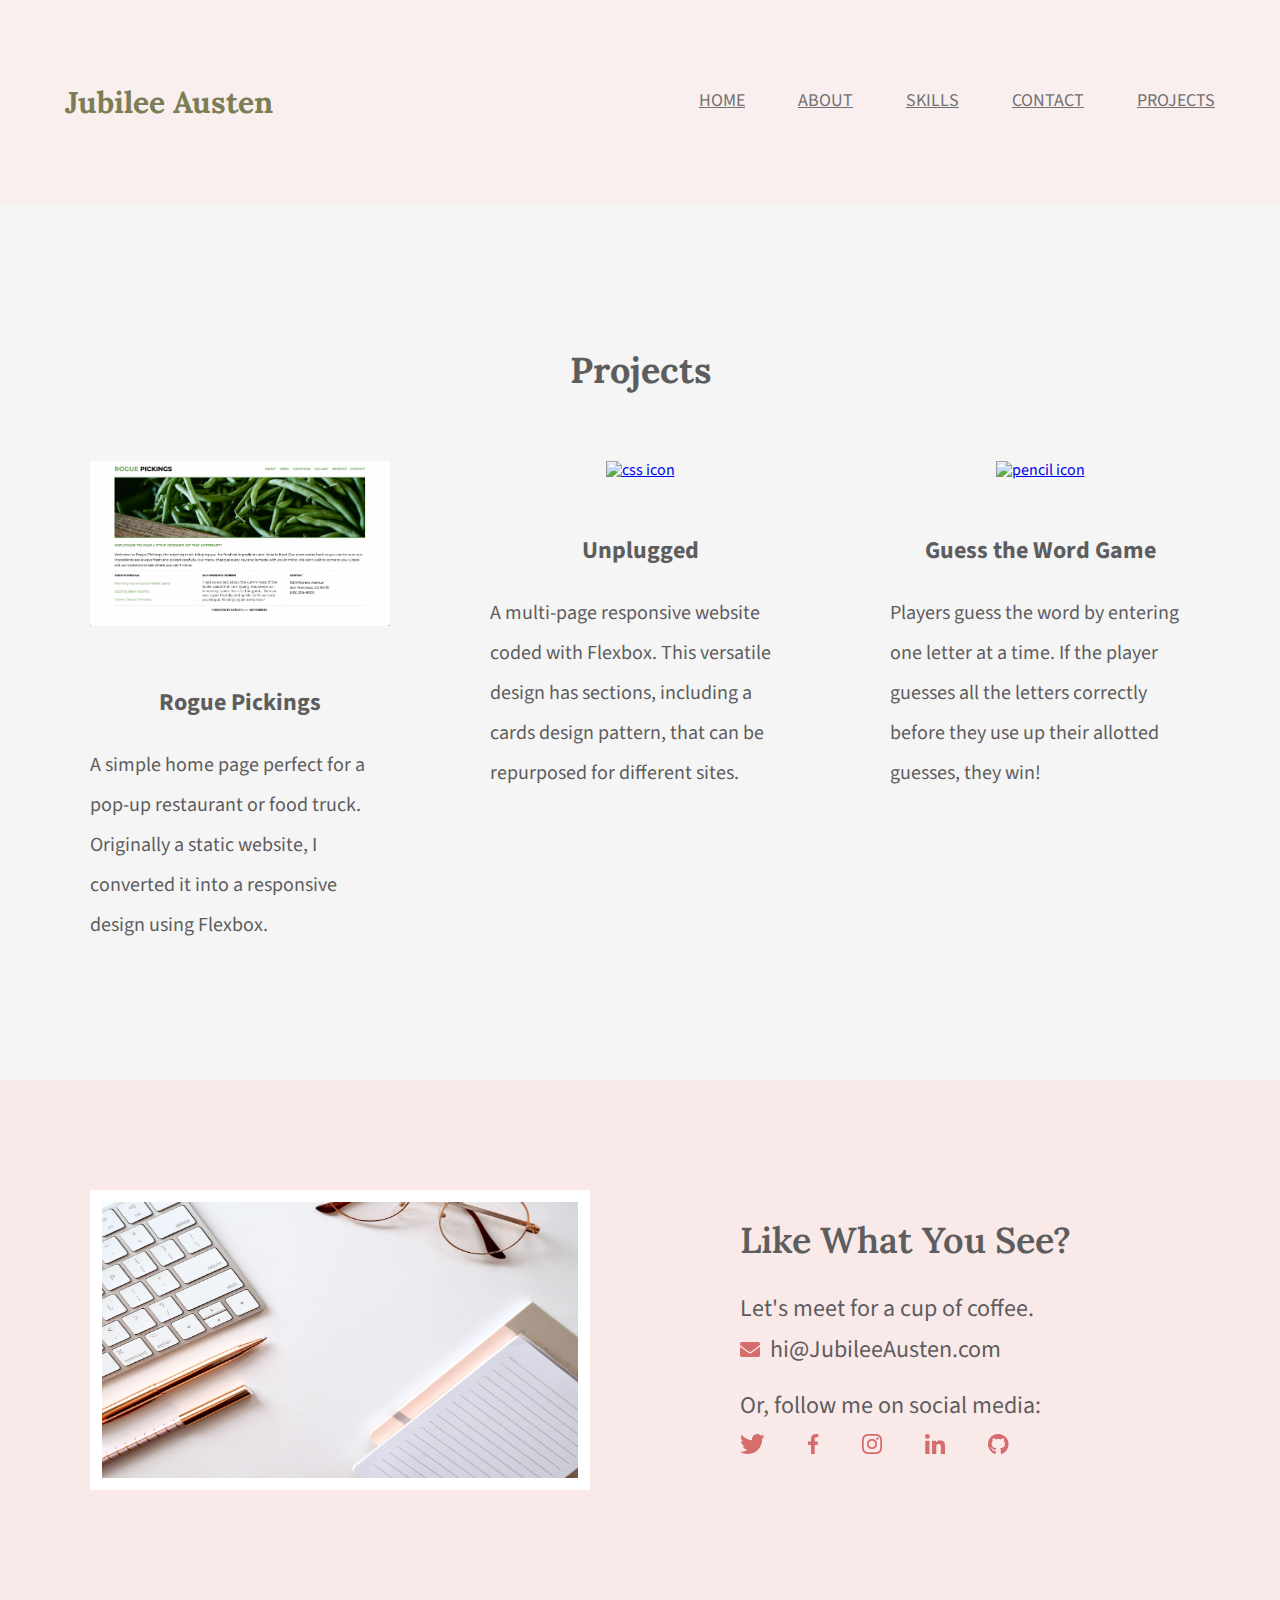
==== projects/index.html @ e31ff084 "First commit" ====
<!DOCTYPE html>
<html lang="en">

<head>
    <meta charset="UTF-8">
    <title>Projects | Jubilee Austen</title>
    <link rel="stylesheet" href="../css/normalize.css">
    <link rel="stylesheet" href="../css/main.css">
    <link rel="preconnect" href="https://fonts.googleapis.com">
    <link rel="preconnect" href="https://fonts.gstatic.com" crossorigin>
    <link
        href="https://fonts.googleapis.com/css2?family=Lora:wght@400;600;700&family=Source+Sans+Pro:wght@400;600;700&display=swap"
        rel="stylesheet">
</head>

<body>
    <header class="extra-hero">
        <div class="content-wrapper">
            <h1>Jubilee Austen</h1>
            <nav>
                <ul>
                    <li><a href="../index.html">home</a></li>
                    <li><a href="../index.html#about">about</a></li>
                    <li><a href="../index.html#skills">skills</a></li>
                    <li><a href="../index.html#contact">contact</a></li>
                    <li><a href="#">projects</a></li>
                </ul>
            </nav>
        </div>
    </header>
    <main>
        <section id="projects">
            <div class="content-wrapper">
                <h2>Projects</h2>
                <div class="project-piece">
                    <a href="https://skillcrush.github.io/206-rogue_pickings/" target="_blank"><img src="../img/rogue-pickings.png" alt="html icon"></a>
                    <h3>Rogue Pickings</h3>
                    <p>A simple home page perfect for a pop-up restaurant or food truck. Originally a static website, I converted it into a responsive design using Flexbox.</p>
                </div>
                <div class="project-piece">
                    <a href="https://skillcrush.github.io/206-unplugged_retreat/" target="_blank"><img src="../img/unplugged.png" alt="css icon"></a>
                    <h3>Unplugged</h3>
                    <p>A multi-page responsive website coded with Flexbox. This versatile design has sections, including a cards design pattern, that can be repurposed for different sites.</p>
                </div>
                <div class="project-piece">
                    <a href="https://skillcrush.github.io/guess-the-word/" target="_blank"><img src="../img/guess-the-word-game.png" alt="pencil icon"></a>
                    <h3>Guess the Word Game</h3>
                    <p>Players guess the word by entering one letter at a time. If the player guesses all the letters correctly before they use up their allotted guesses, they win!</p>
                </div>
            </div>
        </section>
    </main>
    <footer id="contact">
        <div class="content-wrapper">
            <div class="contact-image">
                <img src="../img/jess-bailey-q10VITrVYUM-unsplash.jpg" alt="woman using a computer" id="contact-img"> 
            </div>
            <div class="contact-info">
                <h2>Like what you see?</h2>
                <h3 id="email-header">Let's meet for a cup of coffee.</h3>
                <a href="mailto:me@jubileeausten.com"><img src="../img/envelope.png" alt="envelope icon" id="envelope">hi@JubileeAusten.com</a>
                <h3 id="socialmedia-header">Or, follow me on social media:</h3>
                <ul>
                    <li><a href=""><img src="../img/twitter.png" alt="Twitter icon"></a></li>
                    <li><a href=""><img src="../img/facebook.png" alt="Facebook icon"></a></li>
                    <li><a href=""><img src="../img/instagram.png" alt="Instagram icon"></a></li>
                    <li><a href=""><img src="../img/linkedin.png" alt="LinkedIn icon"></a></li>
                    <li><a href=""><img src="../img/github.png" alt="GitHub icon"></a></li>
                </ul>
            </div>
        </div>
    </footer>
</body>

</html>
---- css/main.css ----
/****** Global Styles ******/
body {
    font-family: 'Source Sans Pro', sans-serif;
    color: #5e5d5e;
}

.content-wrapper {
    width: 1200px;
    margin: 0 auto;
    overflow: auto;
}

/****** Header Styles ******/
.homepage-hero {
    height: 800px;
    background: url('../img/full-background.png'), #f9efef;
    background-size: cover;
    background-position: center;
}

header h1 {
    float: left;
    width: 300px;
    font-family: 'Lora', serif;
    font-size: 30px;
    color: #7b7e54;
    padding: 65px 0 65px 25px;
}

header nav {
    width: 800px;
    float: right;
    text-align: right;
    padding: 75px 25px;
}

nav ul li {
    display: inline-block;
}

nav ul li a {
    text-transform: uppercase;
    font-size: 18px;
    color: #727172;
    padding-left: 50px;
}

header h2 {
    width: 1000px;
    clear: both;
    font-family: 'Lora', serif;
    font-size: 72px;
    line-height: 80px;
    color: #817f80;
    padding: 20px 0 20px 25px;
}

header h2 span {
    color: #5e5d5e;
}

/****** About Styles ******/
#about .content-wrapper {
    padding: 80px 0;
}

#about h2 {
    font-family: 'Lora', serif;
    font-size: 36px;
    padding-left: 50px;
}

#about p {
    float: left;
    width: 500px;
    font-size: 20px;
    line-height: 40px;
    padding-left: 50px;
    padding-right: 50px;
}

/****** Skill Styles ******/
#skills {
    background-color: #f5f5f5;
    text-align: center;
}

#skills .content-wrapper {
    padding: 115px 0;
}

#skills .skill-list {
    float: left;
    width: 400px;
}

#skills h2 {
    font-family: 'Lora', serif;
    font-size: 36px;
    padding-bottom: 40px;
}

#skills img {
    padding-bottom: 30px;
}

#skills h3 {
    font-size: 24px;
    line-height: 36px;
}

#skills p {
    font-size: 20px;
    line-height: 40px;
    text-align: left;
    padding: 0 50px;
}

/****** Contact Styles ******/
#contact {
    background-color: #f9e9e9;
}

#contact .content-wrapper {
    padding: 110px 0;
}

#contact .contact-image {
    float: left;
    width: 600px;
}

#contact #contact-img {
    box-sizing: border-box;
    width: 500px;
    height: 300px;
    border: 12px solid #ffffff;
    margin: 0 50px;
}

#contact .contact-info {
    float: left;
    box-sizing: border-box;
    width: 600px;
    padding-left: 100px;
}

#contact h2 {
    font-family: "Lora", serif;
    font-weight: 600;
    text-transform: capitalize;
    font-size: 36px;
    margin: 30px 0;
}

#contact h3 {
    font-size: 24px;
    font-weight: 400;
    line-height: 36px;
}

#contact #email-header {
    margin-bottom: 5px;
}

#contact #socialmedia-header {
    margin: 20px 0 5px 0;
}

#contact #envelope {
    padding-right: 10px;
}

#contact a {
    text-decoration: none;
    color: #5e5d5e;
    font-size: 24px;
    line-height: 36px;
}

#contact ul {
    margin-top: 0;
    padding-left: 0;
}

#contact ul li {
    display: inline-block;
}

#contact ul img {
    padding-right: 40px;
}

/****** Projects Page Styles ******/
/****** Projects Page Header Styles ******/
header.extra-hero {
    background: #f9efef;
}

/****** Projects Page Projects Styles ******/
#projects {
    background-color: #f5f5f5;
    text-align: center;
}
#projects .content-wrapper {
    padding: 115px 0;
}

#projects .project-piece {
    float: left;
    width: 400px;
}

#projects h2 {
    font-family: 'Lora', serif;
    font-size: 36px;
    padding-bottom: 40px;
}

#projects img {
    width: 300px;
    padding-bottom: 30px;
}

#projects h3 {
    font-size: 24px;
    line-height: 36px;
}

#projects p {
    font-size: 20px;
    line-height: 40px;
    padding: 0 50px;
    text-align: left;
}
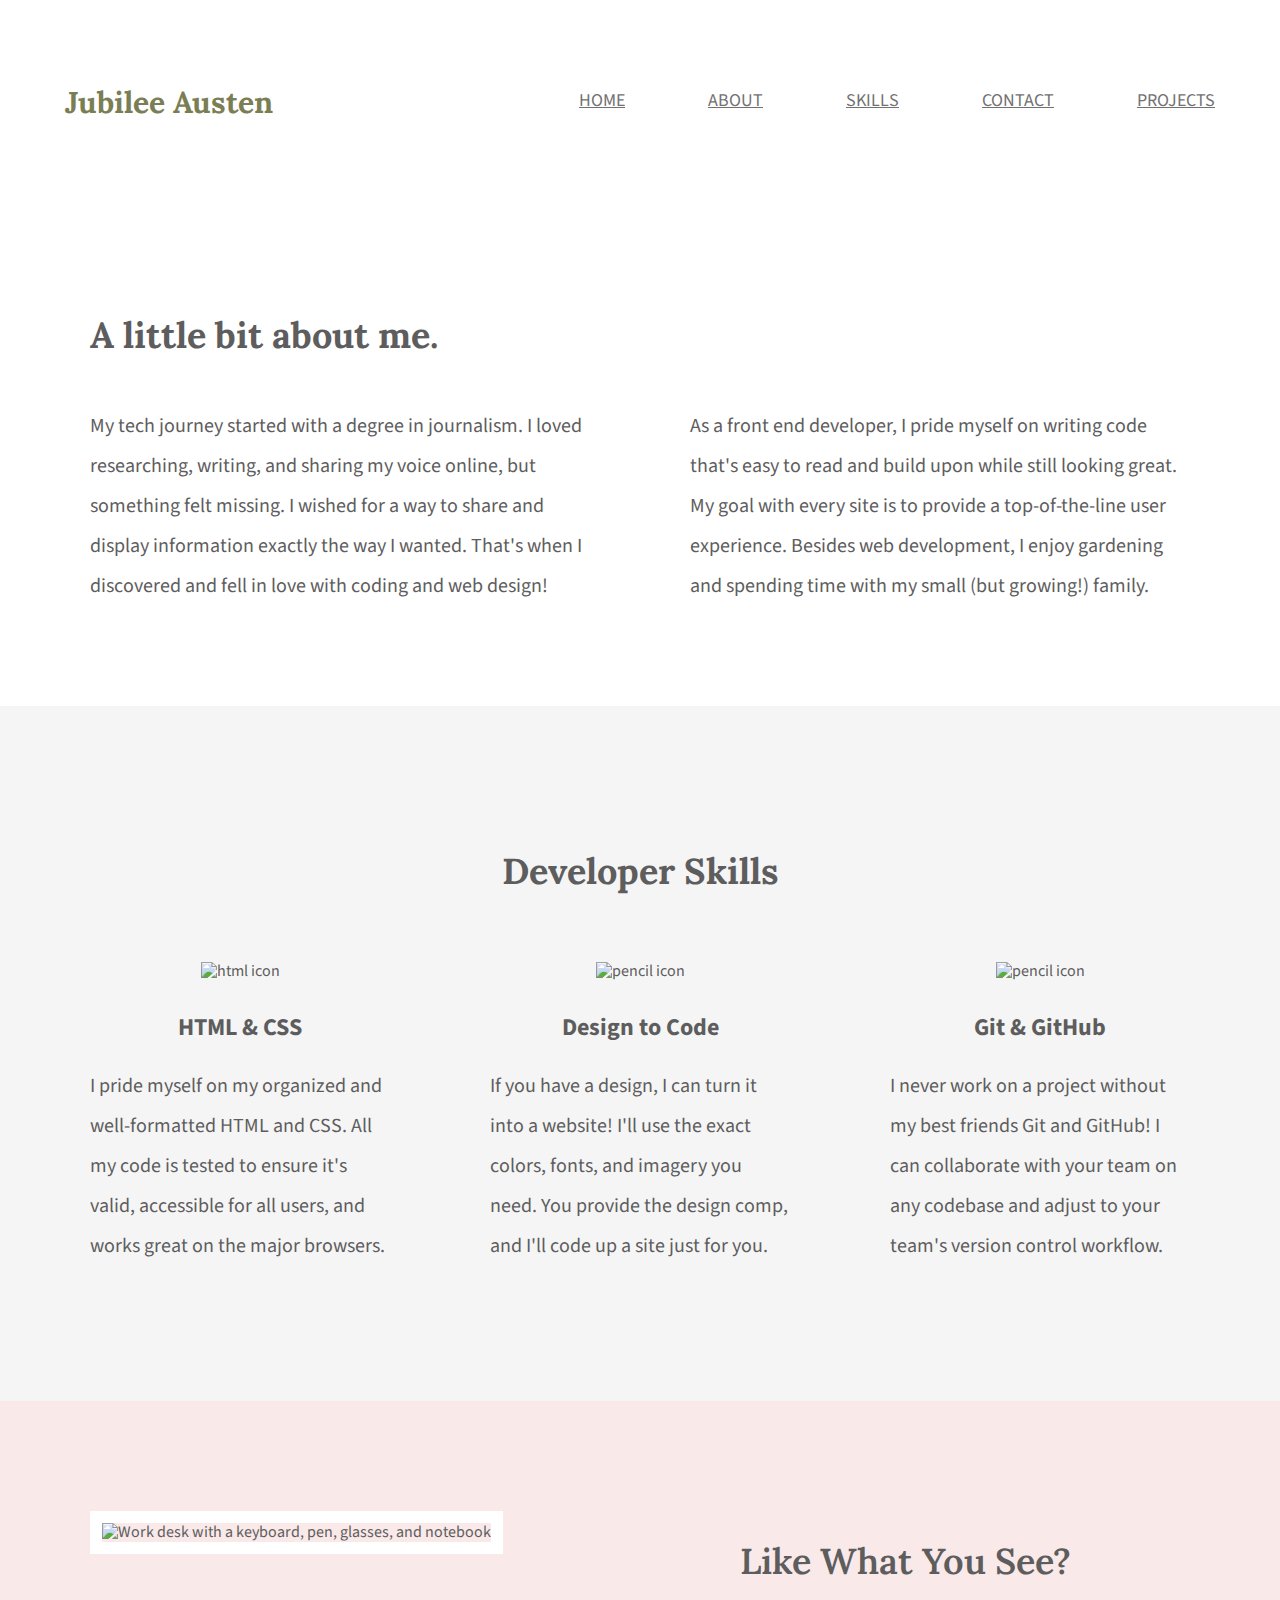
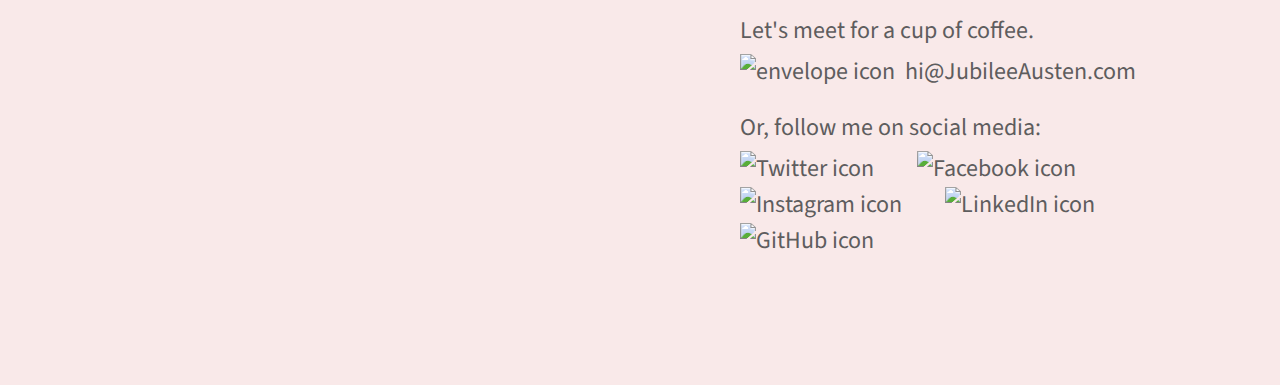
==== commit cafcb08d: "Add Projects page and new nav items" ====
--- a/projects/index.html
+++ b/projects/index.html
@@ -29,43 +29,58 @@
         </div>
     </header>
     <main>
-        <section id="projects">
+        <section id="about">
             <div class="content-wrapper">
-                <h2>Projects</h2>
-                <div class="project-piece">
-                    <a href="https://skillcrush.github.io/206-rogue_pickings/" target="_blank"><img src="../img/rogue-pickings.png" alt="html icon"></a>
-                    <h3>Rogue Pickings</h3>
-                    <p>A simple home page perfect for a pop-up restaurant or food truck. Originally a static website, I converted it into a responsive design using Flexbox.</p>
+                <h2>A little bit about me.</h2>
+                <p>My tech journey started with a degree in journalism. I loved researching, writing, and sharing my
+                    voice online, but something felt missing. I wished for a way to share and display information
+                    exactly the way I wanted. That's when I discovered and fell in love with coding and web design!</p>
+                <p>As a front end developer, I pride myself on writing code that's easy to read and build upon while
+                    still looking great. My goal with every site is to provide a top-of-the-line user experience.
+                    Besides web development, I enjoy gardening and spending time with my small (but growing!) family.
+                </p>
+            </div>
+        </section>
+        <section id="skills">
+            <div class="content-wrapper">
+                <h2>Developer Skills</h2>
+                <div class="skill-list">
+                    <img src="img/html-icon.png" alt="html icon">
+                    <h3>HTML & CSS</h3>
+                    <p>I pride myself on my organized and well-formatted HTML and CSS. All my code is tested to ensure
+                        it's valid, accessible for all users, and works great on the major browsers.</p>
                 </div>
-                <div class="project-piece">
-                    <a href="https://skillcrush.github.io/206-unplugged_retreat/" target="_blank"><img src="../img/unplugged.png" alt="css icon"></a>
-                    <h3>Unplugged</h3>
-                    <p>A multi-page responsive website coded with Flexbox. This versatile design has sections, including a cards design pattern, that can be repurposed for different sites.</p>
+                <div class="skill-list">
+                    <img src="img/pencil-icon.png" alt="pencil icon">
+                    <h3>Design to Code</h3>
+                    <p>If you have a design, I can turn it into a website! I'll use the exact colors, fonts, and imagery
+                        you need. You provide the design comp, and I'll code up a site just for you.</p>
                 </div>
-                <div class="project-piece">
-                    <a href="https://skillcrush.github.io/guess-the-word/" target="_blank"><img src="../img/guess-the-word-game.png" alt="pencil icon"></a>
-                    <h3>Guess the Word Game</h3>
-                    <p>Players guess the word by entering one letter at a time. If the player guesses all the letters correctly before they use up their allotted guesses, they win!</p>
+                <div class="skill-list">
+                    <img src="img/git-icon.png" alt="pencil icon">
+                    <h3>Git & GitHub</h3>
+                    <p>I never work on a project without my best friends Git and GitHub! I can collaborate with your
+                        team on any codebase and adjust to your team's version control workflow.</p>
                 </div>
             </div>
         </section>
     </main>
     <footer id="contact">
         <div class="content-wrapper">
-            <div class="contact-image">
-                <img src="../img/jess-bailey-q10VITrVYUM-unsplash.jpg" alt="woman using a computer" id="contact-img"> 
+            <div class="contact-image"><img src="img/jess-bailey-q10VITrVYUM-unsplash.jpg" alt="Work desk with a keyboard, pen, glasses, and notebook" id="contact-img">
             </div>
+
             <div class="contact-info">
-                <h2>Like what you see?</h2>
+                <h2>Like What You See?</h2>
                 <h3 id="email-header">Let's meet for a cup of coffee.</h3>
-                <a href="mailto:me@jubileeausten.com"><img src="../img/envelope.png" alt="envelope icon" id="envelope">hi@JubileeAusten.com</a>
+                <a href="mailto:me@jubileeausten.com"><img src="img/envelope.png" alt="envelope icon" id="envelope">hi@JubileeAusten.com</a>
                 <h3 id="socialmedia-header">Or, follow me on social media:</h3>
                 <ul>
-                    <li><a href=""><img src="../img/twitter.png" alt="Twitter icon"></a></li>
-                    <li><a href=""><img src="../img/facebook.png" alt="Facebook icon"></a></li>
-                    <li><a href=""><img src="../img/instagram.png" alt="Instagram icon"></a></li>
-                    <li><a href=""><img src="../img/linkedin.png" alt="LinkedIn icon"></a></li>
-                    <li><a href=""><img src="../img/github.png" alt="GitHub icon"></a></li>
+                    <li><a href="https://twitter.com/home"><img src="img/twitter.png" alt="Twitter icon"></a></li>
+                    <li><a href="https://www.facebook.com"><img src="img/facebook.png" alt="Facebook icon"></a></li>
+                    <li><a href="https://www.instagram.com"><img src="img/instagram.png" alt="Instagram icon"></a></li>
+                    <li><a href="https://www.linkedin.com"><img src="img/linkedin.png" alt="LinkedIn icon"></a></li>
+                    <li><a href="https://github.com"><img src="img/github.png" alt="GitHub icon"></a></li>
                 </ul>
             </div>
         </div>
--- a/css/main.css
+++ b/css/main.css
@@ -11,11 +11,12 @@
 }
 
 /****** Header Styles ******/
+
 .homepage-hero {
-    height: 800px;
     background: url('../img/full-background.png'), #f9efef;
     background-size: cover;
     background-position: center;
+    height: 800px;
 }
 
 header h1 {
@@ -42,7 +43,7 @@
     text-transform: uppercase;
     font-size: 18px;
     color: #727172;
-    padding-left: 50px;
+    padding-left: 80px;
 }
 
 header h2 {
@@ -55,11 +56,8 @@
     padding: 20px 0 20px 25px;
 }
 
-header h2 span {
-    color: #5e5d5e;
-}
+/****** About Styles ******/
 
-/****** About Styles ******/
 #about .content-wrapper {
     padding: 80px 0;
 }
@@ -75,11 +73,11 @@
     width: 500px;
     font-size: 20px;
     line-height: 40px;
-    padding-left: 50px;
-    padding-right: 50px;
+    padding: 0 50px;
 }
 
 /****** Skill Styles ******/
+
 #skills {
     background-color: #f5f5f5;
     text-align: center;
@@ -91,7 +89,8 @@
 
 #skills .skill-list {
     float: left;
-    width: 400px;
+    width: 300px;
+    padding: 0 50px;
 }
 
 #skills h2 {
@@ -100,23 +99,20 @@
     padding-bottom: 40px;
 }
 
-#skills img {
-    padding-bottom: 30px;
-}
-
 #skills h3 {
     font-size: 24px;
     line-height: 36px;
+    margin: 30px 0 20px 0;
 }
 
 #skills p {
     font-size: 20px;
     line-height: 40px;
     text-align: left;
-    padding: 0 50px;
 }
 
 /****** Contact Styles ******/
+
 #contact {
     background-color: #f9e9e9;
 }
@@ -131,29 +127,28 @@
 }
 
 #contact #contact-img {
-    box-sizing: border-box;
     width: 500px;
     height: 300px;
     border: 12px solid #ffffff;
+    box-sizing: border-box;
     margin: 0 50px;
 }
 
 #contact .contact-info {
     float: left;
-    box-sizing: border-box;
     width: 600px;
     padding-left: 100px;
+    box-sizing: border-box;
 }
 
 #contact h2 {
     font-family: "Lora", serif;
     font-weight: 600;
-    text-transform: capitalize;
     font-size: 36px;
     margin: 30px 0;
 }
 
-#contact h3 {
+ #contact h3 {
     font-size: 24px;
     font-weight: 400;
     line-height: 36px;
@@ -190,46 +185,11 @@
 #contact ul img {
     padding-right: 40px;
 }
-
 /****** Projects Page Styles ******/
 /****** Projects Page Header Styles ******/
-header.extra-hero {
-    background: #f9efef;
-}
 
-/****** Projects Page Projects Styles ******/
-#projects {
-    background-color: #f5f5f5;
-    text-align: center;
-}
-#projects .content-wrapper {
-    padding: 115px 0;
-}
 
-#projects .project-piece {
-    float: left;
-    width: 400px;
-}
 
-#projects h2 {
-    font-family: 'Lora', serif;
-    font-size: 36px;
-    padding-bottom: 40px;
-}
 
-#projects img {
-    width: 300px;
-    padding-bottom: 30px;
-}
 
-#projects h3 {
-    font-size: 24px;
-    line-height: 36px;
-}
-
-#projects p {
-    font-size: 20px;
-    line-height: 40px;
-    padding: 0 50px;
-    text-align: left;
-}+/****** Projects Page Projects Styles ******/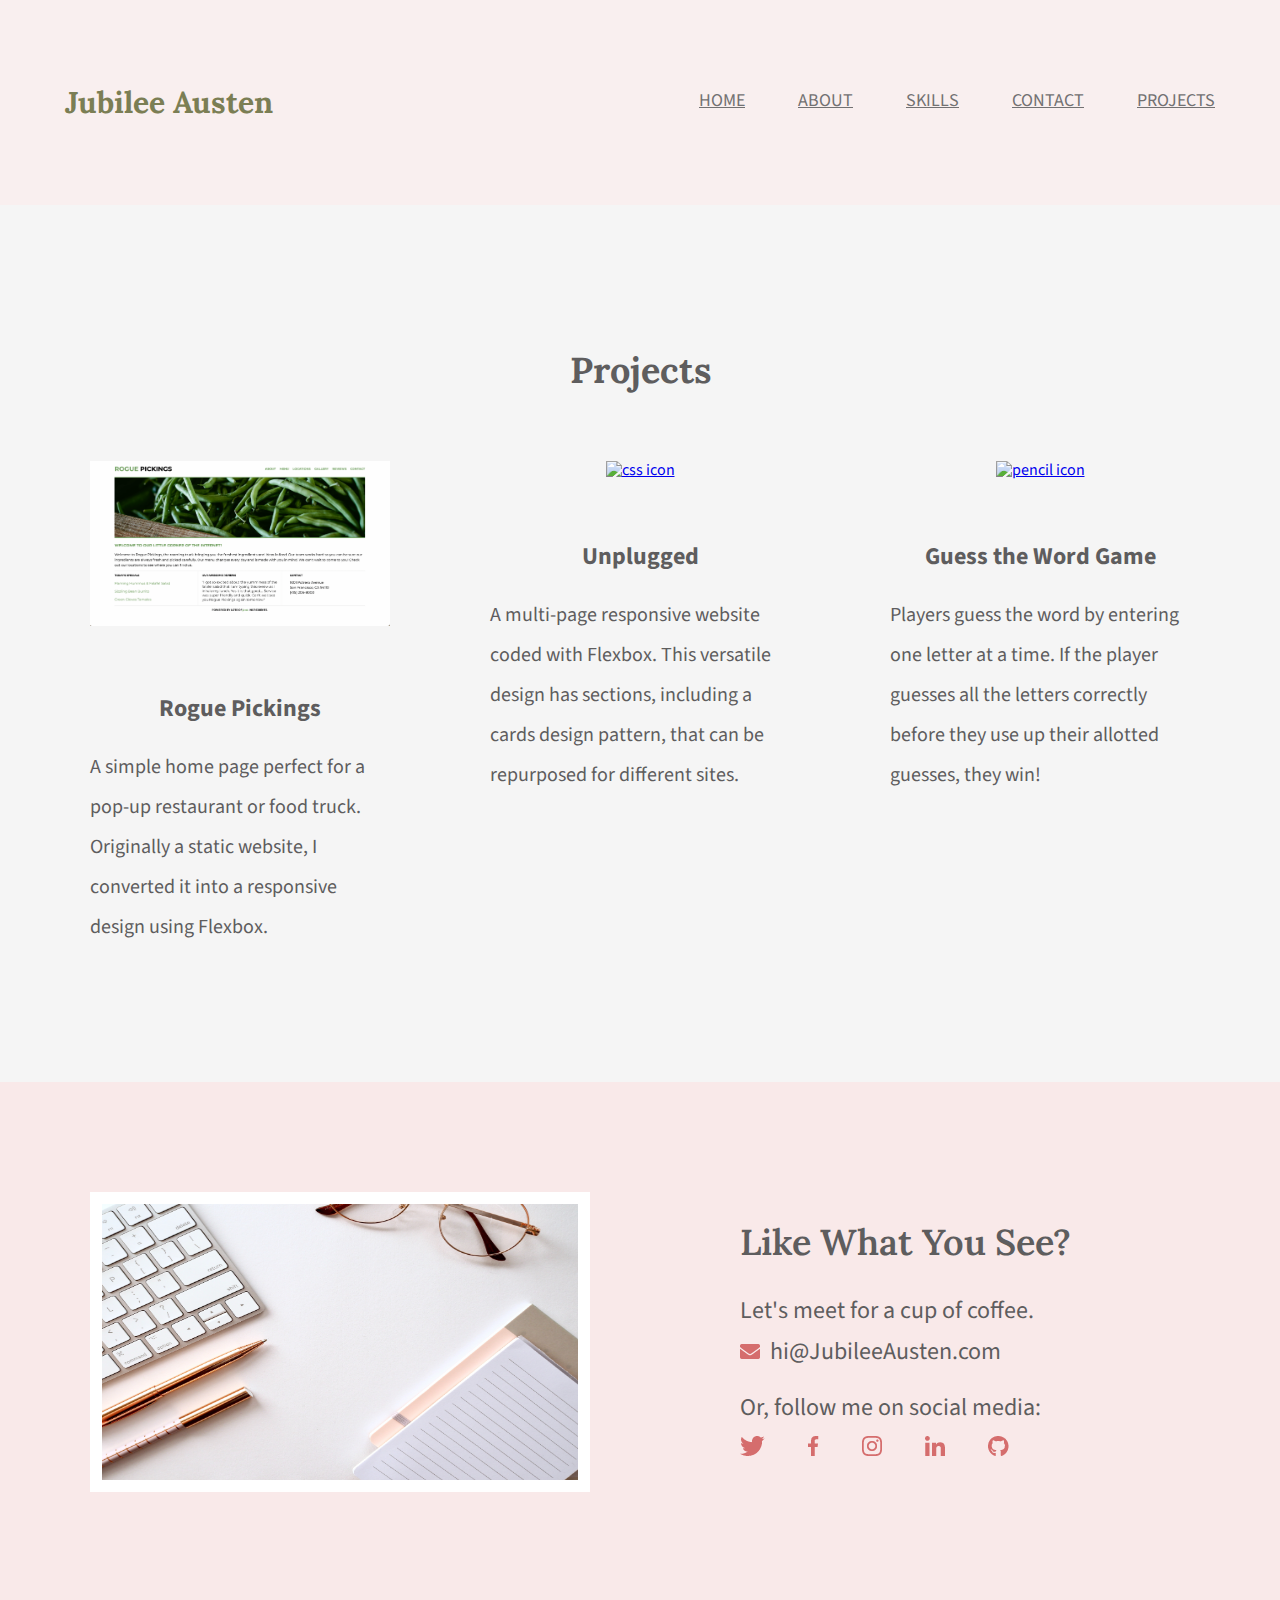
==== commit 0798f291: "Styled Projects page" ====
--- a/projects/index.html
+++ b/projects/index.html
@@ -29,58 +29,51 @@
         </div>
     </header>
     <main>
-        <section id="about">
+        <section id="projects">
             <div class="content-wrapper">
-                <h2>A little bit about me.</h2>
-                <p>My tech journey started with a degree in journalism. I loved researching, writing, and sharing my
-                    voice online, but something felt missing. I wished for a way to share and display information
-                    exactly the way I wanted. That's when I discovered and fell in love with coding and web design!</p>
-                <p>As a front end developer, I pride myself on writing code that's easy to read and build upon while
-                    still looking great. My goal with every site is to provide a top-of-the-line user experience.
-                    Besides web development, I enjoy gardening and spending time with my small (but growing!) family.
-                </p>
-            </div>
-        </section>
-        <section id="skills">
-            <div class="content-wrapper">
-                <h2>Developer Skills</h2>
-                <div class="skill-list">
-                    <img src="img/html-icon.png" alt="html icon">
-                    <h3>HTML & CSS</h3>
-                    <p>I pride myself on my organized and well-formatted HTML and CSS. All my code is tested to ensure
-                        it's valid, accessible for all users, and works great on the major browsers.</p>
+                <h2>Projects</h2>
+                <div class="project-piece">
+                    <a href="https://skillcrush.github.io/206-rogue_pickings/" target="_blank"><img
+                            src="../img/rogue-pickings.png" alt="html icon"></a>
+                    <h3>Rogue Pickings</h3>
+                    <p>A simple home page perfect for a pop-up restaurant or food truck. Originally a static website, I
+                        converted it into a responsive design using Flexbox.</p>
                 </div>
-                <div class="skill-list">
-                    <img src="img/pencil-icon.png" alt="pencil icon">
-                    <h3>Design to Code</h3>
-                    <p>If you have a design, I can turn it into a website! I'll use the exact colors, fonts, and imagery
-                        you need. You provide the design comp, and I'll code up a site just for you.</p>
+                <div class="project-piece">
+                    <a href="https://skillcrush.github.io/206-unplugged_retreat/" target="_blank"><img
+                            src="../img/unplugged.png" alt="css icon"></a>
+                    <h3>Unplugged</h3>
+                    <p>A multi-page responsive website coded with Flexbox. This versatile design has sections, including
+                        a cards design pattern, that can be repurposed for different sites.</p>
                 </div>
-                <div class="skill-list">
-                    <img src="img/git-icon.png" alt="pencil icon">
-                    <h3>Git & GitHub</h3>
-                    <p>I never work on a project without my best friends Git and GitHub! I can collaborate with your
-                        team on any codebase and adjust to your team's version control workflow.</p>
+                <div class="project-piece">
+                    <a href="https://skillcrush.github.io/guess-the-word/" target="_blank"><img
+                            src="../img/guess-the-word-game.png" alt="pencil icon"></a>
+                    <h3>Guess the Word Game</h3>
+                    <p>Players guess the word by entering one letter at a time. If the player guesses all the letters
+                        correctly before they use up their allotted guesses, they win!</p>
                 </div>
             </div>
         </section>
     </main>
     <footer id="contact">
         <div class="content-wrapper">
-            <div class="contact-image"><img src="img/jess-bailey-q10VITrVYUM-unsplash.jpg" alt="Work desk with a keyboard, pen, glasses, and notebook" id="contact-img">
+            <div class="contact-image">
+                <img src="../img/jess-bailey-q10VITrVYUM-unsplash.jpg"
+                    alt="work desk with a keyboard, pen, glasses, and notebook" id="contact-img">
             </div>
-
             <div class="contact-info">
                 <h2>Like What You See?</h2>
                 <h3 id="email-header">Let's meet for a cup of coffee.</h3>
-                <a href="mailto:me@jubileeausten.com"><img src="img/envelope.png" alt="envelope icon" id="envelope">hi@JubileeAusten.com</a>
+                <a href="mailto:me@jubileeausten.com"><img src="../img/envelope.png" alt="envelope icon"
+                        id="envelope">hi@JubileeAusten.com</a>
                 <h3 id="socialmedia-header">Or, follow me on social media:</h3>
                 <ul>
-                    <li><a href="https://twitter.com/home"><img src="img/twitter.png" alt="Twitter icon"></a></li>
-                    <li><a href="https://www.facebook.com"><img src="img/facebook.png" alt="Facebook icon"></a></li>
-                    <li><a href="https://www.instagram.com"><img src="img/instagram.png" alt="Instagram icon"></a></li>
-                    <li><a href="https://www.linkedin.com"><img src="img/linkedin.png" alt="LinkedIn icon"></a></li>
-                    <li><a href="https://github.com"><img src="img/github.png" alt="GitHub icon"></a></li>
+                    <li><a href="https://twitter.com/home"><img src="../img/twitter.png" alt="Twitter icon"></a></li>
+                    <li><a href="https://www.facebook.com"><img src="../img/facebook.png" alt="Facebook icon"></a></li>
+                    <li><a href="https://www.instagram.com"><img src="../img/instagram.png" alt="Instagram icon"></a></li>
+                    <li><a href="https://www.linkedin.com"><img src="../img/linkedin.png" alt="LinkedIn icon"></a></li>
+                    <li><a href="https://github.com"><img src="../img/github.png" alt="GitHub icon"></a></li>
                 </ul>
             </div>
         </div>
--- a/css/main.css
+++ b/css/main.css
@@ -43,7 +43,7 @@
     text-transform: uppercase;
     font-size: 18px;
     color: #727172;
-    padding-left: 80px;
+    padding-left: 50px;
 }
 
 header h2 {
@@ -186,10 +186,48 @@
     padding-right: 40px;
 }
 /****** Projects Page Styles ******/
+
 /****** Projects Page Header Styles ******/
-
-
-
-
-
-/****** Projects Page Projects Styles ******/+header.extra-hero {
+    background: #f9efef;
+}
+
+/****** Projects Page Project Styles ******/
+
+#projects {
+    background-color: #f5f5f5;
+    text-align: center;
+}
+
+#projects .content-wrapper {
+    padding: 115px 0;
+}
+
+#projects .project-piece {
+    float: left;
+    width: 300px;
+    padding: 0 50px;
+}
+
+#projects h2 {
+    font-family: 'Lora', serif;
+    font-size: 36px;
+    padding-bottom: 40px;
+}
+
+#projects h3 {
+    font-size: 24px;
+    line-height: 36px;
+    margin: 30px 0 20px 0;
+}
+
+#projects p {
+    font-size: 20px;
+    line-height: 40px;
+    text-align: left;
+}
+
+#projects img {
+    width: 300px;
+    padding-bottom: 30px;
+}